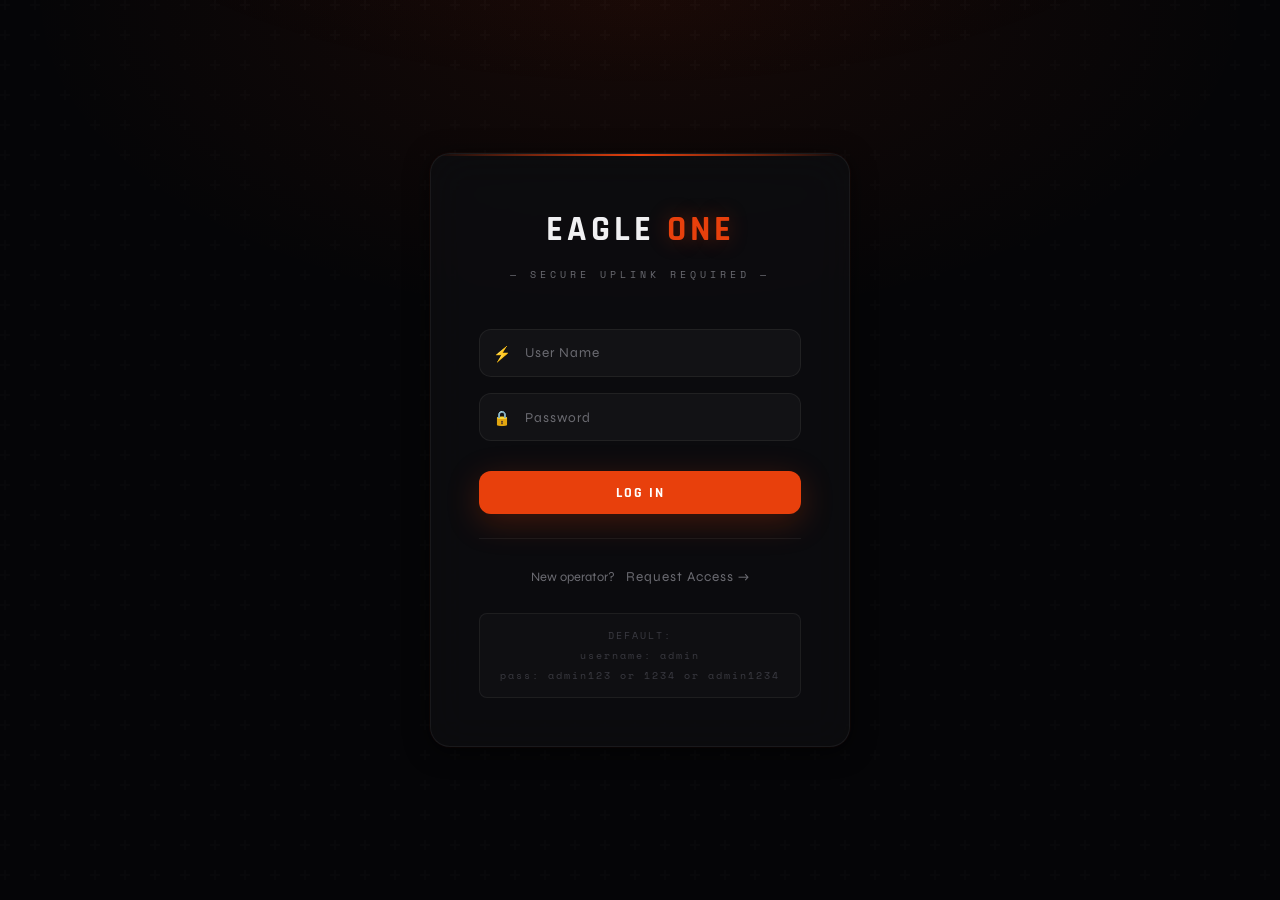
==== index.html @ af211ee5 "Add files via upload" ====
<!DOCTYPE html>
<html lang="en">
<head>
    <meta charset="UTF-8">
    <meta name="viewport" content="width=device-width, initial-scale=1.0">
    <title>EAGLE ONE | Secure Uplink</title>
    <link rel="stylesheet" href="style.css">
</head>
<body>

<main class="auth-container">
    <div class="auth-card">
        <div class="auth-header">
            <h1 class="logo">EAGLE <span class="accent-text">ONE</span></h1>
            <p class="auth-subtitle">— SECURE UPLINK REQUIRED —</p>
        </div>

        <form onsubmit="handleAuth(event)" autocomplete="off">
            <div class="input-group">
                <span class="input-icon">⚡</span>
                <input type="text" id="username" placeholder="User Name" required autocomplete="username" spellcheck="false">
            </div>
            <div class="input-group">
                <span class="input-icon">🔒</span>
                <input type="password" id="password" placeholder="Password" required autocomplete="current-password">
            </div>
            <div style="margin-top: 1.2rem;">
                <button type="submit" class="btn-primary btn-full">Log In</button>
            </div>
        </form>

        <div id="auth-error" class="error-msg hidden" role="alert"></div>

        <div class="auth-footer">
            <span style="color: var(--text-muted); font-size: 0.8rem;">New operator?</span>
            <a href="registration.html" class="auth-link" style="margin-left: 8px;">Request Access →</a>
        </div>

        <div style="margin-top: 1.5rem; padding: 12px; background: rgba(255,255,255,0.02); border-radius: 8px; border: 1px solid var(--border);">
            <p style="font-family: 'Space Mono', monospace; font-size: 0.62rem; letter-spacing: 2px; color: var(--text-subtle); text-align: center; line-height: 2;">
                DEFAULT:<br> username: admin <br> pass: admin123 or 1234 or admin1234<br>
            </p>
        </div>
    </div>
</main>

<script src="auth.js"></script>
</body>
</html>
---- style.css ----
@import url('https://fonts.googleapis.com/css2?family=Rajdhani:wght@400;500;600;700&family=Space+Mono:wght@400;700&family=Syne:wght@400;600;700;800&display=swap');

:root {
    --bg-base: #050507;
    --bg-surface: #0d0d10;
    --bg-card: #111114;
    --bg-glass: rgba(13, 13, 16, 0.85);
    --accent: #e8400c;
    --accent-2: #ff6b35;
    --accent-glow: rgba(232, 64, 12, 0.35);
    --accent-dim: rgba(232, 64, 12, 0.12);
    --text-main: #f0f0f2;
    --text-muted: #6b6b72;
    --text-subtle: #3a3a42;
    --border: rgba(255, 255, 255, 0.06);
    --border-accent: rgba(232, 64, 12, 0.3);
    --danger: #e83333;
    --success: #22c55e;
    --radius: 12px;
    --radius-lg: 20px;
    --shadow-card: 0 4px 24px rgba(0,0,0,0.6);
    --shadow-accent: 0 8px 32px rgba(232, 64, 12, 0.25);
}

*, *::before, *::after { margin: 0; padding: 0; box-sizing: border-box; }

html { scroll-behavior: smooth; }

body {
    background-color: var(--bg-base);
    color: var(--text-main);
    font-family: 'Syne', sans-serif;
    line-height: 1.6;
    overflow-x: hidden;
    -webkit-font-smoothing: antialiased;
}

/* Background texture */
body::before {
    content: '';
    position: fixed;
    inset: 0;
    background-image:
        radial-gradient(ellipse 80% 50% at 50% -20%, rgba(232, 64, 12, 0.06) 0%, transparent 60%),
        url("data:image/svg+xml,%3Csvg width='60' height='60' viewBox='0 0 60 60' xmlns='http://www.w3.org/2000/svg'%3E%3Cg fill='none' fill-rule='evenodd'%3E%3Cg fill='%23ffffff' fill-opacity='0.015'%3E%3Cpath d='M36 34v-4h-2v4h-4v2h4v4h2v-4h4v-2h-4zm0-30V0h-2v4h-4v2h4v4h2V6h4V4h-4zM6 34v-4H4v4H0v2h4v4h2v-4h4v-2H6zM6 4V0H4v4H0v2h4v4h2V6h4V4H6z'/%3E%3C/g%3E%3C/g%3E%3C/svg%3E");
    pointer-events: none;
    z-index: 0;
}

.hidden { display: none !important; }

/* Scrollbar */
::-webkit-scrollbar { width: 5px; height: 5px; }
::-webkit-scrollbar-track { background: var(--bg-base); }
::-webkit-scrollbar-thumb { background: var(--text-subtle); border-radius: 10px; }
::-webkit-scrollbar-thumb:hover { background: var(--accent); }

/* ==================== TYPOGRAPHY ==================== */
h1, h2, h3, .logo {
    font-family: 'Rajdhani', sans-serif;
    font-weight: 700;
    letter-spacing: 2px;
    text-transform: uppercase;
}
.mono { font-family: 'Space Mono', monospace; }
.accent-text {
    color: var(--accent);
    text-shadow: 0 0 20px var(--accent-glow);
}
.label {
    font-family: 'Space Mono', monospace;
    font-size: 0.7rem;
    letter-spacing: 3px;
    color: var(--text-muted);
    text-transform: uppercase;
}

/* ==================== INPUTS ==================== */
input, select, textarea {
    width: 100%;
    padding: 0.9rem 1.2rem;
    margin: 0.4rem 0;
    background: rgba(255,255,255,0.03);
    border: 1px solid var(--border);
    color: var(--text-main);
    border-radius: var(--radius);
    transition: all 0.3s;
    outline: none;
    font-family: 'Syne', sans-serif;
    font-size: 0.9rem;
}
input::placeholder, select::placeholder, textarea::placeholder {
    color: var(--text-muted);
    font-size: 0.85rem;
    letter-spacing: 1px;
}
input:focus, select:focus, textarea:focus {
    border-color: var(--accent);
    background: rgba(232, 64, 12, 0.04);
    box-shadow: 0 0 0 3px var(--accent-dim);
}
select { cursor: pointer; }
select option { background: var(--bg-card); }
textarea { resize: vertical; min-height: 100px; }
input[type="range"] {
    padding: 0;
    background: transparent;
    border: none;
    cursor: pointer;
}

/* ==================== BUTTONS ==================== */
button {
    padding: 0.8rem 1.8rem;
    background: var(--accent);
    color: white;
    border: none;
    border-radius: var(--radius);
    cursor: pointer;
    font-weight: 700;
    font-family: 'Rajdhani', sans-serif;
    text-transform: uppercase;
    letter-spacing: 2px;
    font-size: 0.9rem;
    transition: all 0.25s ease;
    box-shadow: var(--shadow-accent);
    position: relative;
    overflow: hidden;
}
button::after {
    content: '';
    position: absolute;
    inset: 0;
    background: linear-gradient(135deg, rgba(255,255,255,0.1) 0%, transparent 50%);
    opacity: 0;
    transition: opacity 0.3s;
}
button:hover::after { opacity: 1; }
button:hover { transform: translateY(-2px); box-shadow: 0 8px 25px var(--accent-glow); }
button:active { transform: translateY(0); }
button:disabled { opacity: 0.4; cursor: not-allowed; transform: none !important; }

.btn-outline {
    background: transparent;
    border: 1px solid var(--border);
    box-shadow: none;
    color: var(--text-main);
}
.btn-outline:hover {
    background: rgba(255,255,255,0.05);
    border-color: var(--text-muted);
    box-shadow: none;
}
.btn-danger {
    background: transparent;
    border: 1px solid rgba(232, 51, 51, 0.4);
    box-shadow: none;
    color: var(--danger);
}
.btn-danger:hover {
    background: var(--danger);
    color: white;
    border-color: var(--danger);
    box-shadow: 0 4px 20px rgba(232, 51, 51, 0.35);
}
.btn-primary { background: var(--accent); }
.btn-full { width: 100%; display: block; text-align: center; }
.btn-sm { padding: 0.5rem 1rem; font-size: 0.8rem; }
.btn-ghost {
    background: transparent;
    border: 1px solid var(--border-accent);
    color: var(--accent);
    box-shadow: none;
}
.btn-ghost:hover { background: var(--accent-dim); }

/* ==================== NAVBAR ==================== */
.navbar {
    display: flex;
    justify-content: space-between;
    padding: 0 5%;
    height: 70px;
    background: var(--bg-glass);
    backdrop-filter: blur(20px);
    -webkit-backdrop-filter: blur(20px);
    border-bottom: 1px solid var(--border);
    align-items: center;
    position: fixed;
    width: 100%;
    top: 0;
    z-index: 1000;
}
.navbar::after {
    content: '';
    position: absolute;
    bottom: 0;
    left: 5%;
    right: 5%;
    height: 1px;
    background: linear-gradient(90deg, transparent, var(--accent), transparent);
    opacity: 0.4;
}
.logo {
    font-size: 1.6rem;
    font-family: 'Rajdhani', sans-serif;
    letter-spacing: 4px;
}
.nav-actions { display: flex; gap: 12px; align-items: center; }

.nav-user-badge {
    display: flex;
    align-items: center;
    gap: 8px;
    background: rgba(255,255,255,0.03);
    border: 1px solid var(--border);
    border-radius: 30px;
    padding: 6px 14px 6px 8px;
    font-size: 0.8rem;
}
.nav-user-badge .user-dot {
    width: 8px; height: 8px;
    border-radius: 50%;
    background: var(--success);
    box-shadow: 0 0 8px var(--success);
    animation: pulse 2s infinite;
}
@keyframes pulse {
    0%, 100% { opacity: 1; }
    50% { opacity: 0.5; }
}

/* Cart Button in Nav */
.cart-btn {
    position: relative;
    background: rgba(255,255,255,0.04);
    border: 1px solid var(--border);
    display: flex;
    align-items: center;
    gap: 8px;
    font-size: 0.85rem;
    box-shadow: none;
    color: var(--text-main);
    padding: 0.6rem 1.2rem;
}
.cart-btn:hover { border-color: var(--accent); box-shadow: 0 0 15px var(--accent-dim); }
#cart-count {
    background: var(--accent);
    color: white;
    font-size: 0.65rem;
    padding: 2px 7px;
    border-radius: 20px;
    font-family: 'Space Mono', monospace;
    min-width: 22px;
    text-align: center;
}

/* ==================== HERO ==================== */
.hero {
    min-height: 55vh;
    display: flex;
    flex-direction: column;
    align-items: center;
    justify-content: center;
    text-align: center;
    margin-top: 70px;
    padding: 4rem 20px;
    position: relative;
    overflow: hidden;
}
.hero::before {
    content: '';
    position: absolute;
    inset: 0;
    background:
        radial-gradient(ellipse 60% 60% at 50% 50%, rgba(232, 64, 12, 0.08) 0%, transparent 70%);
}
.hero-eyebrow {
    font-family: 'Space Mono', monospace;
    font-size: 0.7rem;
    letter-spacing: 6px;
    color: var(--accent);
    margin-bottom: 1.5rem;
    opacity: 0.8;
}
.hero h1 {
    font-size: clamp(3rem, 8vw, 6.5rem);
    line-height: 0.95;
    margin-bottom: 1.5rem;
    text-transform: uppercase;
    background: linear-gradient(135deg, #fff 40%, rgba(232,64,12,0.9) 100%);
    -webkit-background-clip: text;
    -webkit-text-fill-color: transparent;
    background-clip: text;
}
.hero-sub {
    color: var(--text-muted);
    font-size: 0.95rem;
    letter-spacing: 2px;
    max-width: 500px;
}
.hero-line {
    position: absolute;
    bottom: 0;
    left: 50%;
    transform: translateX(-50%);
    width: 1px;
    height: 60px;
    background: linear-gradient(to bottom, var(--accent), transparent);
    opacity: 0.6;
}

/* ==================== SEARCH ==================== */
.search-container {
    max-width: 560px;
    margin: 0 auto 2rem;
    padding: 0 20px;
    position: relative;
}
.search-bar {
    background: var(--bg-card);
    border: 1px solid var(--border);
    padding: 1rem 1.4rem 1rem 3.2rem;
    font-size: 0.9rem;
    border-radius: 40px;
    transition: all 0.3s;
    font-family: 'Space Mono', monospace;
    letter-spacing: 1px;
}
.search-bar:focus {
    border-color: var(--accent);
    background: var(--bg-card);
    box-shadow: 0 0 0 3px var(--accent-dim), 0 8px 30px rgba(0,0,0,0.4);
}
.search-icon {
    position: absolute;
    left: 38px;
    top: 50%;
    transform: translateY(-50%);
    color: var(--text-muted);
    font-size: 0.9rem;
    pointer-events: none;
}

/* ==================== CATEGORY BAR ==================== */
.category-bar {
    display: flex;
    flex-wrap: wrap;
    justify-content: center;
    gap: 8px;
    padding: 16px 5%;
    border-bottom: 1px solid var(--border);
    background: var(--bg-surface);
    position: sticky;
    top: 70px;
    z-index: 100;
    backdrop-filter: blur(10px);
}
.category-bar a {
    text-decoration: none;
    font-size: 0.75rem;
    padding: 6px 16px;
    border: 1px solid var(--border);
    border-radius: 30px;
    color: var(--text-muted);
    transition: all 0.25s;
    font-family: 'Space Mono', monospace;
    letter-spacing: 1px;
    white-space: nowrap;
}
.category-bar a:hover {
    color: white;
    border-color: rgba(255,255,255,0.2);
}
.category-bar a.active {
    color: var(--accent);
    border-color: var(--accent);
    background: var(--accent-dim);
    box-shadow: 0 0 12px var(--accent-dim);
}

/* ==================== TAB CONTENT ==================== */
#tab-content {
    padding: 2.5rem 5%;
    max-width: 1280px;
    margin: 0 auto;
    min-height: 50vh;
}
.tab-section h2 {
    font-size: 2rem;
    margin-bottom: 1rem;
}
.tab-section p {
    color: var(--text-muted);
    max-width: 600px;
    font-size: 0.95rem;
}

/* ==================== STORE GRID ==================== */
.store-grid {
    display: grid;
    grid-template-columns: repeat(auto-fill, minmax(260px, 1fr));
    gap: 24px;
}

.product-card {
    background: var(--bg-card);
    border: 1px solid var(--border);
    border-radius: var(--radius-lg);
    overflow: hidden;
    transition: all 0.4s cubic-bezier(0.23, 1, 0.32, 1);
    position: relative;
    cursor: pointer;
}
.product-card::before {
    content: '';
    position: absolute;
    inset: 0;
    border-radius: var(--radius-lg);
    background: linear-gradient(135deg, var(--accent-dim) 0%, transparent 60%);
    opacity: 0;
    transition: opacity 0.4s;
    z-index: 0;
    pointer-events: none;
}
.product-card:hover { transform: translateY(-8px); border-color: var(--border-accent); box-shadow: 0 20px 40px rgba(0,0,0,0.5), 0 0 0 1px var(--border-accent); }
.product-card:hover::before { opacity: 1; }
.product-card.out-of-stock { opacity: 0.55; }

.product-img-wrap {
    width: 100%;
    height: 220px;
    overflow: hidden;
    position: relative;
    background: var(--bg-surface);
}
.product-img {
    width: 100%;
    height: 100%;
    object-fit: cover;
    transition: transform 0.6s ease;
}
.product-card:hover .product-img { transform: scale(1.06); }

.product-badge {
    position: absolute;
    top: 12px;
    left: 12px;
    background: var(--accent);
    color: white;
    font-size: 0.65rem;
    font-family: 'Space Mono', monospace;
    letter-spacing: 2px;
    padding: 4px 10px;
    border-radius: 20px;
    z-index: 2;
}
.product-badge.oos { background: var(--text-subtle); }

.product-info {
    padding: 1.2rem;
    position: relative;
    z-index: 1;
}
.product-info h3 {
    font-size: 1rem;
    font-family: 'Syne', sans-serif;
    font-weight: 700;
    letter-spacing: 1px;
    margin-bottom: 0.4rem;
    text-transform: none;
}
.product-card .price {
    color: var(--accent);
    font-size: 1.3rem;
    font-weight: 800;
    font-family: 'Rajdhani', sans-serif;
    display: block;
    margin-bottom: 0.4rem;
}
.stock-info {
    font-size: 0.75rem;
    color: var(--text-muted);
    font-family: 'Space Mono', monospace;
    margin-bottom: 1rem;
}
.add-btn { width: 100%; font-size: 0.8rem; padding: 0.7rem 1rem; }

/* ==================== CART OVERLAY & SIDEBAR ==================== */
.cart-overlay {
    position: fixed; inset: 0;
    background: rgba(0,0,0,0.7);
    backdrop-filter: blur(6px);
    z-index: 1500;
    opacity: 0;
    pointer-events: none;
    transition: opacity 0.35s;
}
.cart-overlay.active { opacity: 1; pointer-events: all; }

.cart-sidebar {
    position: fixed;
    right: -480px;
    top: 0;
    width: 420px;
    height: 100vh;
    background: var(--bg-surface);
    border-left: 1px solid var(--border-accent);
    z-index: 2000;
    transition: right 0.45s cubic-bezier(0.77, 0, 0.175, 1);
    padding: 28px;
    display: flex;
    flex-direction: column;
    gap: 0;
}
.cart-sidebar::before {
    content: '';
    position: absolute;
    top: 0;
    left: 0;
    right: 0;
    height: 2px;
    background: linear-gradient(90deg, transparent, var(--accent), transparent);
}
.cart-sidebar.active { right: 0; box-shadow: -30px 0 60px rgba(0,0,0,0.8); }

.cart-header-row {
    display: flex;
    justify-content: space-between;
    align-items: center;
    padding-bottom: 20px;
    border-bottom: 1px solid var(--border);
    margin-bottom: 4px;
}
.cart-header-row h2 { font-size: 1.3rem; }

.cart-items {
    flex: 1;
    overflow-y: auto;
    padding: 8px 0;
    display: flex;
    flex-direction: column;
    gap: 0;
}
.cart-item {
    display: flex;
    justify-content: space-between;
    align-items: center;
    padding: 14px 0;
    border-bottom: 1px solid var(--border);
    gap: 12px;
}
.item-details { flex: 1; }
.item-details strong {
    display: block;
    font-size: 0.9rem;
    font-family: 'Syne', sans-serif;
    margin-bottom: 3px;
}
.item-details span {
    font-size: 0.85rem;
    color: var(--accent);
    font-family: 'Rajdhani', sans-serif;
    font-weight: 700;
}
.item-controls { display: flex; align-items: center; gap: 8px; }
.btn-qty {
    background: var(--bg-card);
    border: 1px solid var(--border);
    color: white;
    padding: 4px 10px;
    border-radius: 6px;
    font-size: 0.9rem;
    box-shadow: none;
    line-height: 1;
    min-width: 28px;
    text-align: center;
}
.btn-qty:hover { border-color: var(--accent); background: var(--accent-dim); box-shadow: none; transform: none; }
.qty-display {
    font-family: 'Space Mono', monospace;
    font-size: 0.85rem;
    min-width: 20px;
    text-align: center;
}

.cart-footer-section {
    padding-top: 20px;
    border-top: 1px solid var(--border);
    margin-top: 8px;
    display: flex;
    flex-direction: column;
    gap: 14px;
}
.cart-total-row {
    display: flex;
    justify-content: space-between;
    align-items: center;
}
.cart-total-row span:first-child { font-size: 0.75rem; letter-spacing: 3px; color: var(--text-muted); font-family: 'Space Mono', monospace; }
.cart-total-row span:last-child { font-size: 1.5rem; font-family: 'Rajdhani', sans-serif; font-weight: 800; color: var(--accent); }

/* ==================== AUTH PAGES ==================== */
.auth-container {
    display: flex;
    justify-content: center;
    align-items: center;
    min-height: 100vh;
    background:
        radial-gradient(ellipse 80% 60% at 50% 0%, rgba(232, 64, 12, 0.08) 0%, transparent 60%);
    padding: 20px;
}
.auth-card {
    background: var(--bg-glass);
    backdrop-filter: blur(20px);
    -webkit-backdrop-filter: blur(20px);
    padding: 3rem;
    border-radius: var(--radius-lg);
    width: 100%;
    max-width: 420px;
    border: 1px solid var(--border);
    box-shadow: var(--shadow-card), 0 0 0 1px rgba(232,64,12,0.05);
    position: relative;
    overflow: hidden;
}
.auth-card::before {
    content: '';
    position: absolute;
    top: 0; left: 0; right: 0;
    height: 2px;
    background: linear-gradient(90deg, transparent, var(--accent), transparent);
}
.auth-header { text-align: center; margin-bottom: 2.5rem; }
.auth-header .logo { font-size: 2.2rem; }
.auth-subtitle {
    font-family: 'Space Mono', monospace;
    font-size: 0.65rem;
    letter-spacing: 4px;
    color: var(--text-muted);
    margin-top: 8px;
    text-transform: uppercase;
}
.auth-card form { display: flex; flex-direction: column; gap: 4px; }
.input-group { position: relative; }
.input-icon {
    position: absolute;
    left: 14px;
    top: 50%;
    transform: translateY(-50%);
    color: var(--text-muted);
    pointer-events: none;
    font-size: 0.9rem;
    margin-top: 2px;
}
.input-group input { padding-left: 2.8rem; }

.auth-divider {
    display: flex;
    align-items: center;
    gap: 12px;
    margin: 1rem 0;
    color: var(--text-subtle);
    font-size: 0.75rem;
    font-family: 'Space Mono', monospace;
}
.auth-divider::before, .auth-divider::after {
    content: '';
    flex: 1;
    height: 1px;
    background: var(--border);
}
.auth-footer {
    text-align: center;
    margin-top: 1.5rem;
    padding-top: 1.5rem;
    border-top: 1px solid var(--border);
}
.auth-link {
    color: var(--text-muted);
    text-decoration: none;
    font-size: 0.85rem;
    transition: color 0.3s;
    letter-spacing: 1px;
}
.auth-link:hover { color: var(--accent); }
.error-msg {
    color: var(--danger);
    text-align: center;
    margin-top: 1rem;
    font-weight: 600;
    font-size: 0.8rem;
    background: rgba(232, 51, 51, 0.1);
    padding: 10px 14px;
    border-radius: var(--radius);
    border: 1px solid rgba(232,51,51,0.2);
    font-family: 'Space Mono', monospace;
    letter-spacing: 1px;
}
.success-msg {
    color: var(--success);
    text-align: center;
    margin-top: 1rem;
    font-weight: 600;
    font-size: 0.8rem;
    background: rgba(34, 197, 94, 0.08);
    padding: 10px 14px;
    border-radius: var(--radius);
    border: 1px solid rgba(34, 197, 94, 0.2);
    font-family: 'Space Mono', monospace;
    letter-spacing: 1px;
}
.input-group.error input { border-color: var(--danger); }
.input-group.success input { border-color: var(--success); }
.strength-bar { height: 3px; border-radius: 3px; margin-top: 6px; transition: all 0.3s; background: var(--border); }
.strength-bar.weak { background: var(--danger); width: 33%; }
.strength-bar.medium { background: #f59e0b; width: 66%; }
.strength-bar.strong { background: var(--success); width: 100%; }

/* ==================== CHECKOUT ==================== */
.checkout-card {
    max-width: 520px;
}
.checkout-summary {
    margin-bottom: 1.5rem;
    padding: 1.2rem;
    background: rgba(255,255,255,0.02);
    border-radius: var(--radius);
    border: 1px solid var(--border);
    max-height: 200px;
    overflow-y: auto;
}
.checkout-summary-item {
    display: flex;
    justify-content: space-between;
    align-items: center;
    padding: 8px 0;
    border-bottom: 1px solid var(--border);
    font-size: 0.85rem;
}
.checkout-summary-item:last-child { border-bottom: none; }
.checkout-total-display {
    text-align: center;
    margin-bottom: 1.5rem;
    font-size: 1.3rem;
    font-family: 'Rajdhani', sans-serif;
    letter-spacing: 2px;
}
.checkout-form { display: flex; flex-direction: column; gap: 4px; }
.checkout-buttons { display: flex; gap: 10px; margin-top: 1rem; }
.checkout-buttons button { flex: 1; }

/* ==================== ADMIN LAYOUT ==================== */
.admin-layout { display: flex; height: 100vh; overflow: hidden; }

.sidebar {
    width: 260px;
    background: var(--bg-surface);
    border-right: 1px solid var(--border);
    display: flex;
    flex-direction: column;
    z-index: 10;
    flex-shrink: 0;
}
.sidebar::after {
    content: '';
    position: absolute;
    top: 0; bottom: 0;
    left: 260px;
    width: 1px;
    background: linear-gradient(to bottom, transparent, var(--accent), transparent);
    opacity: 0.2;
}
.sidebar-header {
    padding: 1.5rem 1.8rem;
    font-size: 1.4rem;
    border-bottom: 1px solid var(--border);
    font-family: 'Rajdhani', sans-serif;
    letter-spacing: 3px;
}
.sidebar-version {
    font-size: 0.6rem;
    font-family: 'Space Mono', monospace;
    color: var(--text-muted);
    letter-spacing: 2px;
    margin-top: 4px;
}
.nav-links { flex: 1; padding: 1.5rem 0; display: flex; flex-direction: column; overflow-y: auto; }
.nav-links a {
    display: flex;
    align-items: center;
    gap: 12px;
    padding: 0.9rem 1.8rem;
    color: var(--text-muted);
    cursor: pointer;
    border-left: 3px solid transparent;
    font-weight: 600;
    font-size: 0.85rem;
    transition: all 0.25s;
    letter-spacing: 1px;
    text-decoration: none;
}
.nav-links a:hover { color: white; background: rgba(255,255,255,0.02); }
.nav-links a.active {
    background: linear-gradient(90deg, rgba(232,64,12,0.1), transparent);
    color: var(--accent);
    border-left-color: var(--accent);
}
.nav-category {
    font-family: 'Space Mono', monospace;
    font-size: 0.6rem;
    letter-spacing: 3px;
    color: var(--text-subtle);
    padding: 1.2rem 1.8rem 0.5rem;
    text-transform: uppercase;
}
.sidebar-footer { padding: 20px 1.5rem; border-top: 1px solid var(--border); margin-top: auto; }
.sidebar-admin-info {
    display: flex;
    align-items: center;
    gap: 10px;
    margin-bottom: 12px;
    padding: 10px;
    background: rgba(255,255,255,0.02);
    border-radius: var(--radius);
    border: 1px solid var(--border);
}
.admin-avatar {
    width: 34px;
    height: 34px;
    border-radius: 50%;
    background: linear-gradient(135deg, var(--accent), #ff6b35);
    display: flex;
    align-items: center;
    justify-content: center;
    font-size: 0.8rem;
    font-weight: 700;
    flex-shrink: 0;
}
.admin-info-text { min-width: 0; }
.admin-info-text strong { display: block; font-size: 0.85rem; white-space: nowrap; overflow: hidden; text-overflow: ellipsis; }
.admin-info-text small { color: var(--accent); font-size: 0.65rem; letter-spacing: 2px; font-family: 'Space Mono', monospace; }

.main-content {
    flex: 1;
    padding: 2.5rem;
    overflow-y: auto;
    background: radial-gradient(circle at 80% 10%, rgba(232, 64, 12, 0.03) 0%, transparent 50%);
}
.page-title {
    font-size: 1.8rem;
    margin-bottom: 0.4rem;
}
.page-subtitle {
    color: var(--text-muted);
    font-size: 0.8rem;
    font-family: 'Space Mono', monospace;
    letter-spacing: 2px;
    margin-bottom: 2rem;
}

/* Admin Cards & Stats */
.admin-card {
    background: var(--bg-card);
    padding: 1.8rem;
    border-radius: var(--radius-lg);
    margin-bottom: 1.5rem;
    border: 1px solid var(--border);
    position: relative;
    overflow: hidden;
}
.admin-card::before {
    content: '';
    position: absolute;
    top: 0; left: 0; right: 0;
    height: 2px;
    background: linear-gradient(90deg, var(--accent), transparent);
    opacity: 0.5;
}
.admin-card h2, .admin-card h3 { margin-bottom: 1.2rem; }

.stats-grid {
    display: grid;
    grid-template-columns: repeat(auto-fit, minmax(180px, 1fr));
    gap: 16px;
    margin-bottom: 2rem;
}
.stat-card {
    background: var(--bg-card);
    padding: 1.5rem;
    border-radius: var(--radius-lg);
    border: 1px solid var(--border);
    position: relative;
    overflow: hidden;
    transition: all 0.3s;
}
.stat-card:hover { border-color: var(--border-accent); transform: translateY(-3px); }
.stat-card::before {
    content: '';
    position: absolute;
    top: 0; left: 0; right: 0;
    height: 2px;
    background: linear-gradient(90deg, var(--accent), transparent);
}
.stat-icon {
    font-size: 1.5rem;
    margin-bottom: 0.8rem;
    display: block;
}
.stat-label {
    font-family: 'Space Mono', monospace;
    font-size: 0.65rem;
    letter-spacing: 2px;
    color: var(--text-muted);
    text-transform: uppercase;
    margin-bottom: 0.4rem;
}
.stat-value { font-size: 2rem; font-weight: 800; font-family: 'Rajdhani', sans-serif; }
.stat-change {
    font-size: 0.7rem;
    color: var(--success);
    font-family: 'Space Mono', monospace;
    margin-top: 4px;
}

/* Admin Form Grid */
.admin-form-grid {
    display: grid;
    grid-template-columns: 2fr 1fr 1fr 2fr auto;
    gap: 12px;
    align-items: end;
    margin-bottom: 1rem;
}

/* Tables */
.table-container { overflow-x: auto; width: 100%; border-radius: var(--radius-lg); }
.admin-table {
    width: 100%;
    border-collapse: collapse;
    background: var(--bg-card);
    border-radius: var(--radius-lg);
    overflow: hidden;
    border: 1px solid var(--border);
}
.admin-table th {
    background: rgba(0,0,0,0.3);
    padding: 1rem 1.2rem;
    text-align: left;
    font-weight: 700;
    text-transform: uppercase;
    font-size: 0.7rem;
    color: var(--text-muted);
    font-family: 'Space Mono', monospace;
    letter-spacing: 2px;
    border-bottom: 1px solid var(--border);
}
.admin-table td {
    padding: 1rem 1.2rem;
    border-bottom: 1px solid var(--border);
    font-size: 0.9rem;
    vertical-align: middle;
}
.admin-table tr:last-child td { border-bottom: none; }
.admin-table tr:hover td { background: rgba(255,255,255,0.02); }
.action-btns { display: flex; gap: 6px; }

/* Badges */
.badge {
    padding: 3px 10px;
    border-radius: 20px;
    font-size: 0.65rem;
    font-weight: 800;
    letter-spacing: 2px;
    font-family: 'Space Mono', monospace;
    text-transform: uppercase;
}
.badge.admin { background: var(--accent); color: white; }
.badge.user { background: rgba(255,255,255,0.06); color: var(--text-muted); border: 1px solid var(--border); }

/* Orders Grid */
.orders-grid {
    display: grid;
    gap: 16px;
    grid-template-columns: repeat(auto-fill, minmax(280px, 1fr));
}
.order-card {
    background: var(--bg-card);
    border: 1px solid var(--border);
    border-radius: var(--radius-lg);
    padding: 1.5rem;
    transition: all 0.3s;
    position: relative;
    overflow: hidden;
}
.order-card::before {
    content: '';
    position: absolute;
    top: 0; left: 0; right: 0;
    height: 2px;
    background: linear-gradient(90deg, var(--accent), transparent);
}
.order-card:hover { border-color: var(--border-accent); }
.order-id {
    font-family: 'Space Mono', monospace;
    font-size: 0.65rem;
    color: var(--text-muted);
    letter-spacing: 2px;
    margin-bottom: 8px;
}
.order-customer { font-size: 1rem; font-weight: 700; margin-bottom: 4px; }
.order-total { font-size: 1.3rem; color: var(--accent); font-family: 'Rajdhani', sans-serif; font-weight: 800; margin-bottom: 8px; }
.order-items { font-size: 0.75rem; color: var(--text-muted); font-family: 'Space Mono', monospace; line-height: 1.8; }
.order-date { position: absolute; top: 1.5rem; right: 1.5rem; font-size: 0.65rem; font-family: 'Space Mono', monospace; color: var(--text-subtle); }
.order-status { display: inline-block; padding: 3px 10px; border-radius: 20px; font-size: 0.6rem; font-family: 'Space Mono', monospace; letter-spacing: 2px; background: rgba(34,197,94,0.1); color: var(--success); border: 1px solid rgba(34,197,94,0.3); margin-bottom: 10px; }

/* Toast */
#toast-container {
    position: fixed;
    bottom: 24px;
    right: 24px;
    z-index: 9999;
    display: flex;
    flex-direction: column;
    gap: 8px;
}
.toast {
    background: var(--bg-card);
    color: var(--text-main);
    padding: 1rem 1.5rem;
    border-radius: var(--radius);
    box-shadow: var(--shadow-card);
    font-size: 0.85rem;
    border: 1px solid var(--border);
    border-left: 3px solid var(--accent);
    transform: translateX(120%);
    animation: toastIn 0.35s cubic-bezier(0.23,1,0.32,1) forwards;
    display: flex;
    align-items: center;
    gap: 10px;
    min-width: 250px;
    font-family: 'Space Mono', monospace;
    font-size: 0.75rem;
    letter-spacing: 1px;
}
.toast.success { border-left-color: var(--success); }
.toast.error { border-left-color: var(--danger); }
@keyframes toastIn { to { transform: translateX(0); } }
@keyframes toastOut { to { transform: translateX(120%); opacity: 0; } }

/* About section in shop */
.about-section {
    max-width: 800px;
    margin: 0 auto;
    padding: 2rem 0;
}
.about-section h2 { font-size: 2.5rem; margin-bottom: 1.5rem; }
.about-section p { color: var(--text-muted); margin-bottom: 1rem; font-size: 0.95rem; line-height: 1.8; }
.about-features {
    display: grid;
    grid-template-columns: repeat(auto-fit, minmax(180px, 1fr));
    gap: 16px;
    margin-top: 2rem;
}
.about-feature {
    background: var(--bg-card);
    border: 1px solid var(--border);
    border-radius: var(--radius);
    padding: 1.5rem;
    text-align: center;
}
.about-feature .icon { font-size: 2rem; margin-bottom: 0.8rem; display: block; }
.about-feature h4 { font-size: 0.9rem; margin-bottom: 0.4rem; }
.about-feature p { font-size: 0.78rem; color: var(--text-muted); margin: 0; }

/* Contact form in shop */
.contact-grid { display: grid; grid-template-columns: 1fr 1fr; gap: 2rem; max-width: 800px; }
.contact-info h3 { margin-bottom: 1rem; font-size: 1.2rem; }
.contact-info p { color: var(--text-muted); font-size: 0.9rem; margin-bottom: 1rem; }
.contact-item { display: flex; align-items: center; gap: 10px; margin-bottom: 12px; font-size: 0.85rem; }
.contact-item span:first-child { color: var(--accent); }

/* Empty state */
.empty-state {
    text-align: center;
    padding: 4rem 2rem;
    color: var(--text-muted);
    grid-column: 1 / -1;
}
.empty-state .empty-icon { font-size: 3rem; display: block; margin-bottom: 1rem; }
.empty-state p { font-size: 0.9rem; font-family: 'Space Mono', monospace; letter-spacing: 1px; }

/* Product stock indicator */
.stock-bar { height: 3px; border-radius: 3px; background: var(--border); overflow: hidden; margin-bottom: 10px; }
.stock-bar-fill { height: 100%; border-radius: 3px; transition: width 0.3s; }
.stock-high { background: var(--success); }
.stock-med { background: #f59e0b; }
.stock-low { background: var(--danger); }

/* Blog and FAQ */
.faq-item {
    background: var(--bg-card);
    border: 1px solid var(--border);
    border-radius: var(--radius);
    overflow: hidden;
    margin-bottom: 10px;
}
.faq-question {
    padding: 1rem 1.2rem;
    cursor: pointer;
    display: flex;
    justify-content: space-between;
    align-items: center;
    font-weight: 600;
    font-size: 0.9rem;
    transition: background 0.2s;
}
.faq-question:hover { background: rgba(255,255,255,0.02); }
.faq-answer { padding: 0 1.2rem; max-height: 0; overflow: hidden; transition: all 0.3s; color: var(--text-muted); font-size: 0.85rem; }
.faq-item.open .faq-answer { max-height: 200px; padding: 1rem 1.2rem; }
.faq-chevron { transition: transform 0.3s; font-size: 0.8rem; }
.faq-item.open .faq-chevron { transform: rotate(180deg); }

.blog-card {
    background: var(--bg-card);
    border: 1px solid var(--border);
    border-radius: var(--radius-lg);
    overflow: hidden;
    transition: all 0.3s;
}
.blog-card:hover { border-color: var(--border-accent); }
.blog-card-header { padding: 1.5rem; border-bottom: 1px solid var(--border); }
.blog-card-header h3 { font-size: 1.1rem; margin-bottom: 8px; }
.blog-card-date { font-family: 'Space Mono', monospace; font-size: 0.65rem; color: var(--text-muted); letter-spacing: 2px; }
.blog-card-body { padding: 1.2rem 1.5rem; color: var(--text-muted); font-size: 0.88rem; line-height: 1.7; }

/* Scrollable Tab: active category underline */
.category-bar a.active::after { display: none; }

/* ==================== MOBILE ==================== */
@media (max-width: 768px) {
    .navbar { padding: 0 4%; }
    .hero h1 { font-size: clamp(2.5rem, 10vw, 4rem); }
    .store-grid { grid-template-columns: repeat(auto-fill, minmax(160px, 1fr)); gap: 14px; }
    .product-img-wrap { height: 160px; }
    .cart-sidebar { width: 100%; right: -100%; border-left: none; }
    .admin-layout { flex-direction: column; overflow-y: auto; height: auto; min-height: 100vh; }
    .sidebar { width: 100%; border-right: none; border-bottom: 1px solid var(--border); height: auto; }
    .nav-links { flex-direction: row; overflow-x: auto; padding: 0.5rem; flex-wrap: nowrap; }
    .nav-links a { padding: 0.7rem 1rem; white-space: nowrap; border-left: none; border-bottom: 2px solid transparent; }
    .nav-links a.active { border-left: none; border-bottom-color: var(--accent); }
    .admin-form-grid { grid-template-columns: 1fr; }
    .main-content { padding: 1.2rem; overflow-y: visible; }
    .contact-grid { grid-template-columns: 1fr; }
    .auth-card { padding: 2rem 1.5rem; }
    .checkout-buttons { flex-direction: column; }
    .category-bar { gap: 6px; padding: 10px 3%; }
}

@media (max-width: 480px) {
    .hero h1 { font-size: 2.5rem; }
    .stats-grid { grid-template-columns: 1fr 1fr; }
}


/* new ui hhehee
        
        :root {
            --glass-bg: rgba(255, 255, 255, 0.03);
            --glass-border: rgba(255, 255, 255, 0.08);
            --glow: 0 0 15px rgba(255, 255, 255, 0.1);
        }

        /* Cinematic Fade-in for tab switching */
        section {
            animation: bootUp 0.4s cubic-bezier(0.16, 1, 0.3, 1) forwards;
        }
        @keyframes bootUp {
            0% { opacity: 0; transform: translateY(15px) scale(0.99); }
            100% { opacity: 1; transform: translateY(0) scale(1); }
        }

        /* Tech/Terminal Font utility */
        .tech-font {
            font-family: 'Share Tech Mono', monospace;
            letter-spacing: 2px;
            text-transform: uppercase;
            font-size: 0.75rem;
            opacity: 0.8;
            display: flex;
            align-items: center;
            gap: 8px;
        }

        .tech-font::before {
            content: '>';
            color: inherit;
            font-weight: bold;
        }

        /* Glassmorphism & Bento Box Enhancements for Cards */
        .admin-card {
            background: var(--glass-bg);
            backdrop-filter: blur(12px);
            -webkit-backdrop-filter: blur(12px);
            border: 1px solid var(--glass-border);
            border-radius: 16px;
            padding: 24px;
            box-shadow: var(--glow);
            transition: transform 0.3s ease, box-shadow 0.3s ease;
        }
        .admin-card:hover {
            transform: translateY(-2px);
            box-shadow: 0 8px 25px rgba(0, 0, 0, 0.2);
            border-color: rgba(255, 255, 255, 0.15);
        }

        /* Upgraded Inputs */
        .admin-form-grid input, .admin-form-grid select, .admin-form-grid textarea {
            background: rgba(0,0,0,0.2);
            border: 1px solid var(--glass-border);
            border-radius: 8px;
            padding: 12px;
            transition: all 0.3s;
        }
        .admin-form-grid input:focus {
            outline: none;
            border-color: var(--accent-color, #fff); /* Fallback to white if accent isn't defined */
            box-shadow: 0 0 10px rgba(255,255,255,0.1);
        }

        /* Live Status Indicator */
        .status-dot {
            height: 8px;
            width: 8px;
            background-color: #00ff88;
            border-radius: 50%;
            display: inline-block;
            box-shadow: 0 0 8px #00ff88;
            animation: pulse 2s infinite;
        }
        @keyframes pulse {
            0% { transform: scale(0.95); box-shadow: 0 0 0 0 rgba(0, 255, 136, 0.7); }
            70% { transform: scale(1); box-shadow: 0 0 0 6px rgba(0, 255, 136, 0); }
            100% { transform: scale(0.95); box-shadow: 0 0 0 0 rgba(0, 255, 136, 0); }
        }

        /* Bento Grid overrides for Stats & Displays */
        .stats-grid, #collections-display {
            display: grid;
            grid-template-columns: repeat(auto-fit, minmax(240px, 1fr));
            gap: 1.5rem;
            margin-bottom: 2rem;
        }

        /* =========================
   for mobile pc and tablet devices
========================= */

/* Tablets */
@media (max-width: 1024px) {

    .hero h1 {
        font-size: 2.2rem;
    }

    .store-grid {
        grid-template-columns: repeat(2, 1fr);
    }

    .category-bar {
        overflow-x: auto;
        white-space: nowrap;
    }
}

/* Phones */
@media (max-width: 768px) {

    .navbar {
        flex-direction: column;
        align-items: flex-start;
        gap: 10px;
    }

    .nav-actions {
        width: 100%;
        display: flex;
        justify-content: space-between;
    }

    .hero {
        padding: 2rem 1rem;
        text-align: center;
    }

    .hero h1 {
        font-size: 1.8rem;
    }

    .search-container {
        padding: 0 1rem;
    }

    .store-grid {
        grid-template-columns: 1fr;
    }

    .contact-grid {
        grid-template-columns: 1fr;
    }

    .cart-sidebar {
        width: 100%;
    }
}

/* Small phones */
@media (max-width: 480px) {

    .hero h1 {
        font-size: 1.5rem;
    }

    .btn-primary,
    .btn-outline,
    .btn-danger {
        width: 100%;
        font-size: 0.75rem;
    }

    .category-bar a {
        font-size: 0.75rem;
        padding: 0.5rem;
    }
}

body.mobile .navbar {
    flex-direction: column;
}
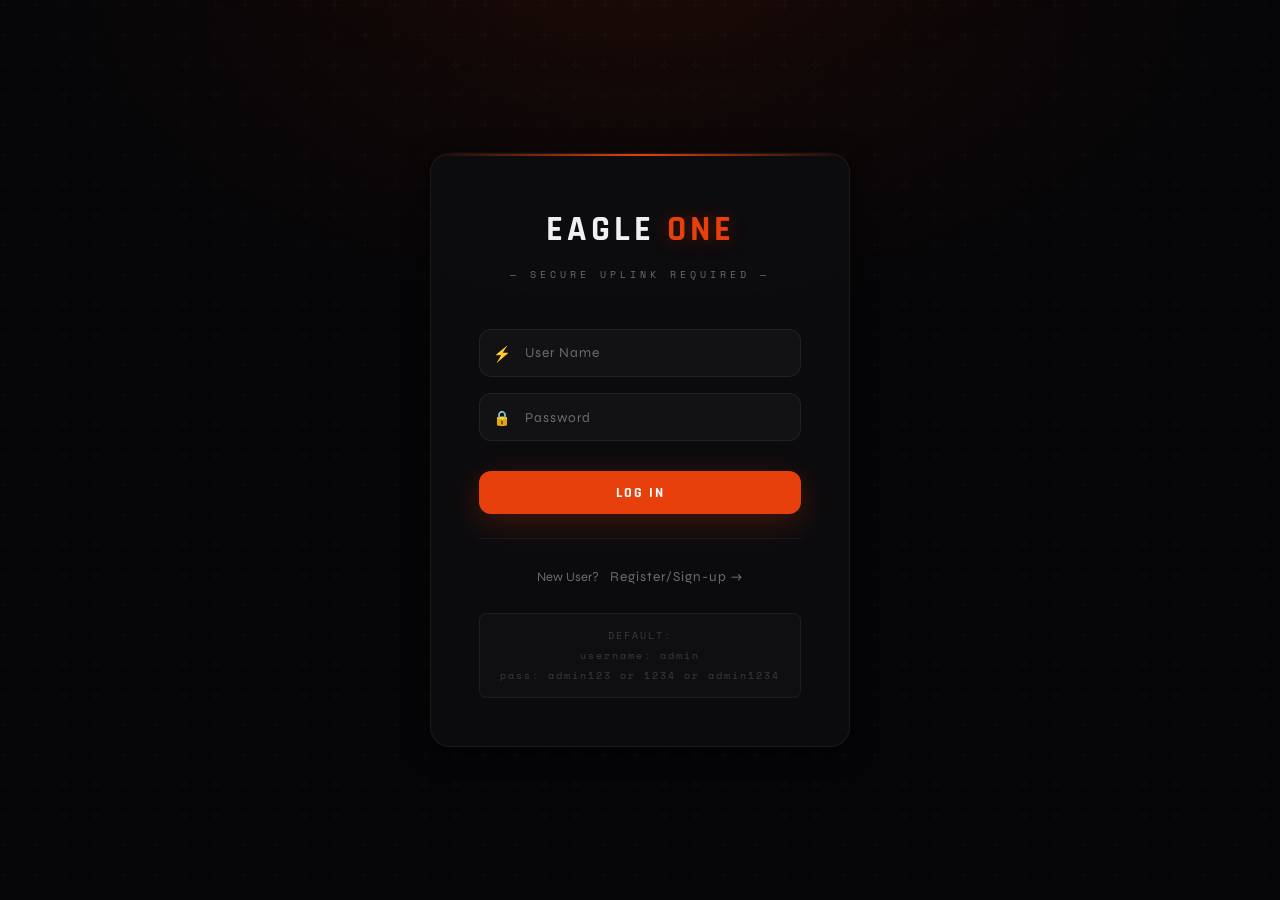
==== commit 4c476e6d: "Update index.html" ====
--- a/index.html
+++ b/index.html
@@ -32,8 +32,8 @@
         <div id="auth-error" class="error-msg hidden" role="alert"></div>
 
         <div class="auth-footer">
-            <span style="color: var(--text-muted); font-size: 0.8rem;">New operator?</span>
-            <a href="registration.html" class="auth-link" style="margin-left: 8px;">Request Access →</a>
+            <span style="color: var(--text-muted); font-size: 0.8rem;">New User?</span>
+            <a href="registration.html" class="auth-link" style="margin-left: 8px;">Register/Sign-up →</a>
         </div>
 
         <div style="margin-top: 1.5rem; padding: 12px; background: rgba(255,255,255,0.02); border-radius: 8px; border: 1px solid var(--border);">
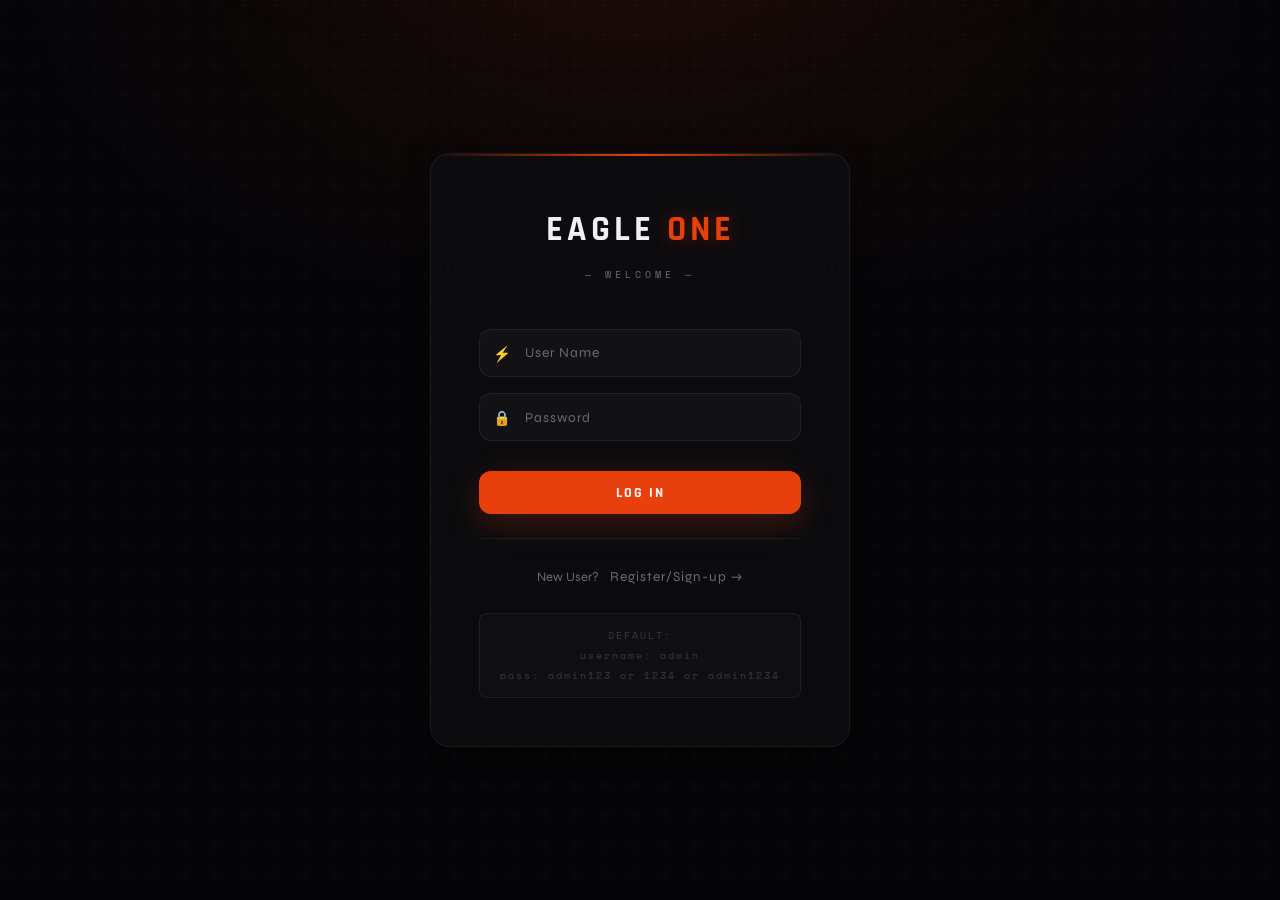
==== commit 675c1b5f: "Update auth subtitle from 'SECURE UPLINK REQUIRED' to 'Welcome'" ====
--- a/index.html
+++ b/index.html
@@ -12,7 +12,7 @@
     <div class="auth-card">
         <div class="auth-header">
             <h1 class="logo">EAGLE <span class="accent-text">ONE</span></h1>
-            <p class="auth-subtitle">— SECURE UPLINK REQUIRED —</p>
+            <p class="auth-subtitle">— Welcome —</p>
         </div>
 
         <form onsubmit="handleAuth(event)" autocomplete="off">
